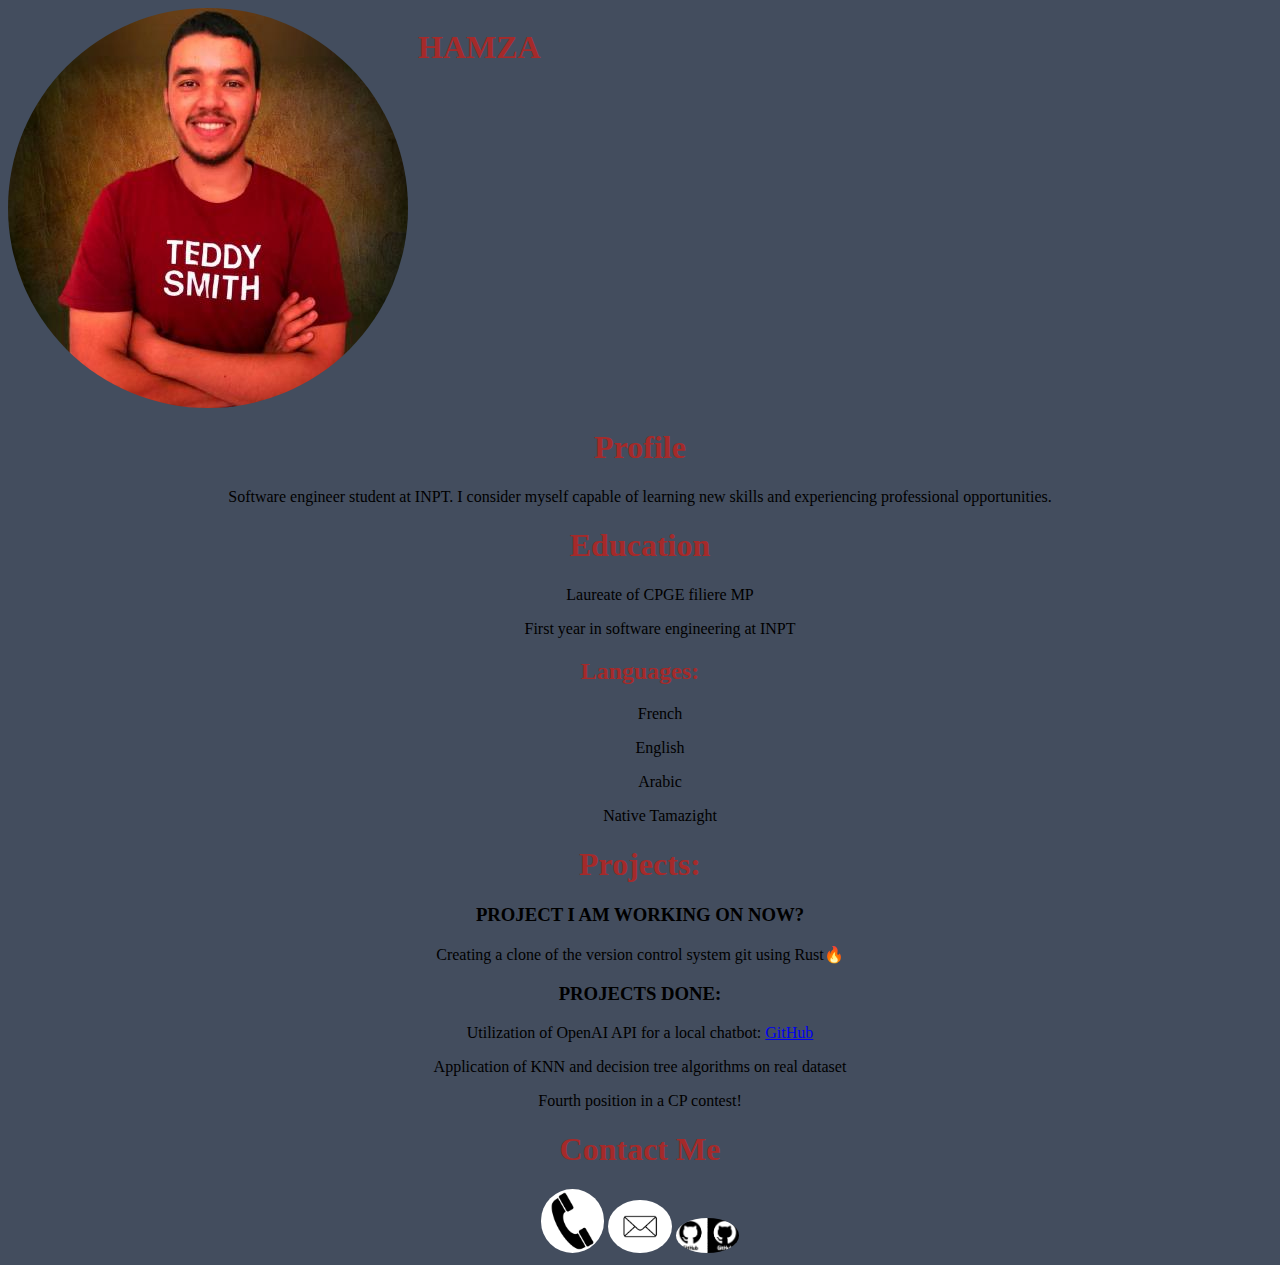
==== root/index.html.html @ cce4a7dc "Update index.html.html" ====
<!DOCTYPE html>
<html lang="en">
<head>
    <meta charset="UTF-8">
    <meta name="viewport" content="width=device-width, initial-scale=1.0">
    <title>Hamza Elyoussfi - Software Engineer Student</title>
    <link rel="stylesheet" href="main.css">
</head>
<body class=".section">
   <div class="cont">
    <img src="Hamza.jpg" alt="Hamza's profile" class="profile-pic">
    <div class="details">
        <h1 id="name"></h1>
        <h3 id="role"></h3>
    </div>
   </div>
   <div class="content">
       <div class="profile">
           <h1>Profile</h1>
           <p>Software engineer student at INPT. I consider myself capable of learning new skills and experiencing professional opportunities.</p>
       </div>
       <div class="education">
           <h1>Education</h1>
           <ul>
               <p>Laureate of CPGE filiere MP</p>
               <p>First year in software engineering at INPT</p>
           </ul>
           <h2>Languages:</h2> 
           <ul>
               <p>French</p>
               <p>English</p>
               <p>Arabic</p>
               <p>Native Tamazight</p>
           </ul>
       </div>
       <div class="projects">
           <h1>Projects:</h1>
           <h3>PROJECT I AM WORKING ON NOW?</h3>
           <p>Creating a clone of the version control system git using Rust🔥</p>
           <h3>PROJECTS DONE:</h3>
           <p>Utilization of OpenAI API for a local chatbot: <a href="https://github.com/Elyoussf/localChatGPT">GitHub</a></p>
           <p>Application of KNN and decision tree algorithms on real dataset</p>
           <p>Fourth position in a CP contest!</p>
       </div>
       <div class="contact">
           <h1>Contact Me</h1>
           <div class="contact-info">
               <a href="tel:0618550719" class="contact-link"><img src="phone.jpg" alt="Phone Icon" class="icon"></a>
               <a href="mailto:elyoussfiihaamza@gmail.com" class="contact-link"><img src="email.png" alt="Email Icon" class="icon"></a>
               <a href="https://github.com/Elyoussf" class="contact-link"><img src="github.png" alt="GitHub Icon" class="icon"></a>
           </div>
       </div>
   </div>

<script src="main.js"></script>
</body>
</html>
---- root/main.css ----
body {
    text-align: center;
    background-color: rgb(67, 77, 94);
}

.cont {
    display: flex;
    flex-direction: row;
    border: rgb(54, 16, 16);
}

.cont img {
    border-radius: 50%;
}

.cont div {
    margin-left: 10px; /* Added margin for spacing */
}

.icon {
    width: 5%;
    border-radius: 50%;
}

h1, h2 {
    color: brown;
}

/* Media query for phones */
@media only screen and (max-width: 600px) {
    .cont {
        flex-direction: column; /* Change to column layout */
        align-items: center; /* Center items */
    }

    .cont img {
        order: 1; /* Change order of image */
    }

    .cont div {
        margin-left: 0; /* Reset margin */
    }
}
/* Hide content by default */

/* Show content when active class is applied */
.cont.active {
    display: block;
}
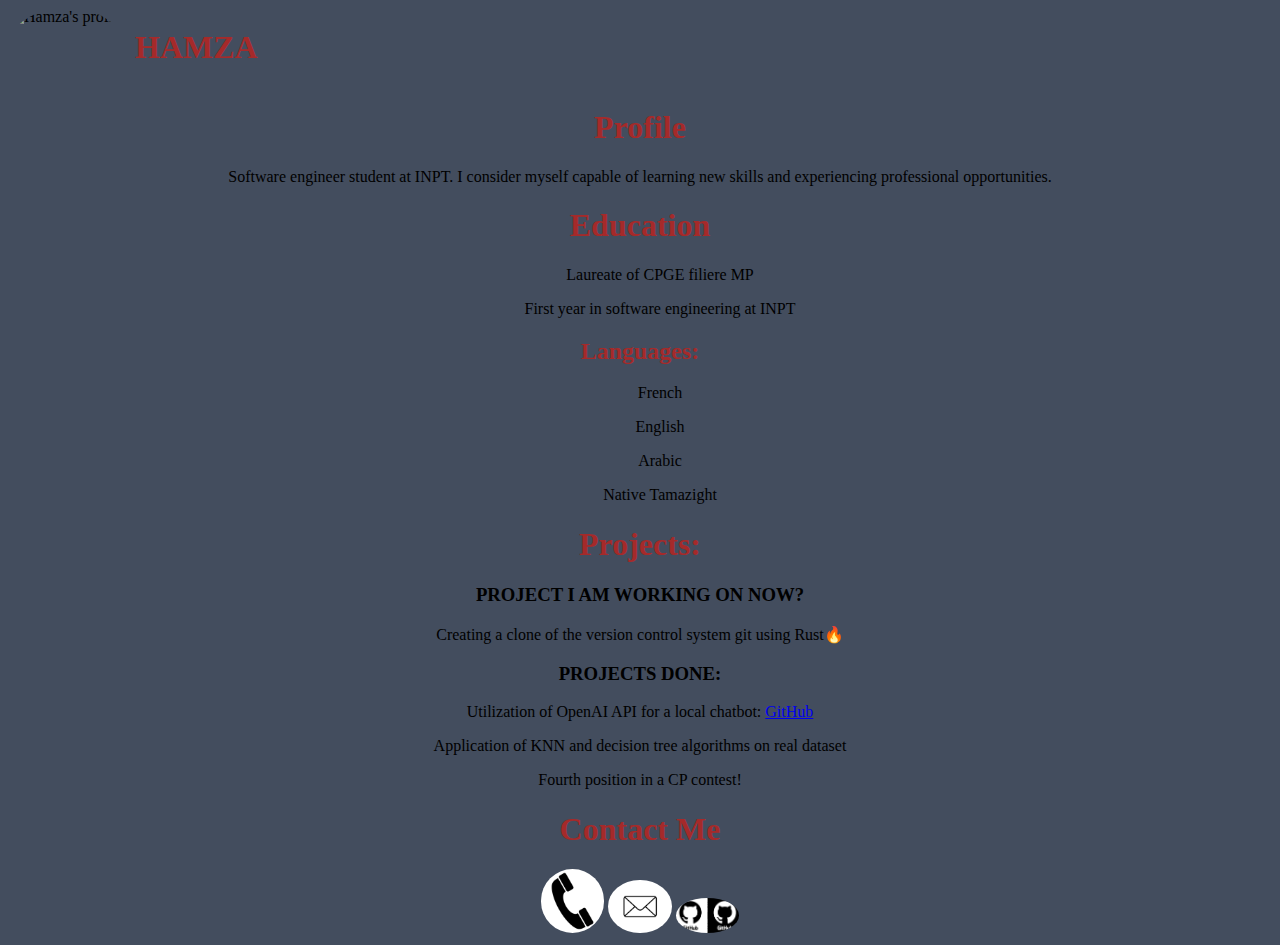
==== commit 4d5bb93c: "Update index.html.html" ====
--- a/root/index.html.html
+++ b/root/index.html.html
@@ -8,7 +8,7 @@
 </head>
 <body class=".section">
    <div class="cont">
-    <img src="Hamza.jpg" alt="Hamza's profile" class="profile-pic">
+    <img src="https://photos.google.com/album/AF1QipPsueiqvnHfpGnzl0eDgH50HVNToXBCEeHibl3A/photo/AF1QipPthLL0MGA7zEab52xv-p7_rnmqe2svZ2oK_gax" alt="Hamza's profile" class="profile-pic">
     <div class="details">
         <h1 id="name"></h1>
         <h3 id="role"></h3>
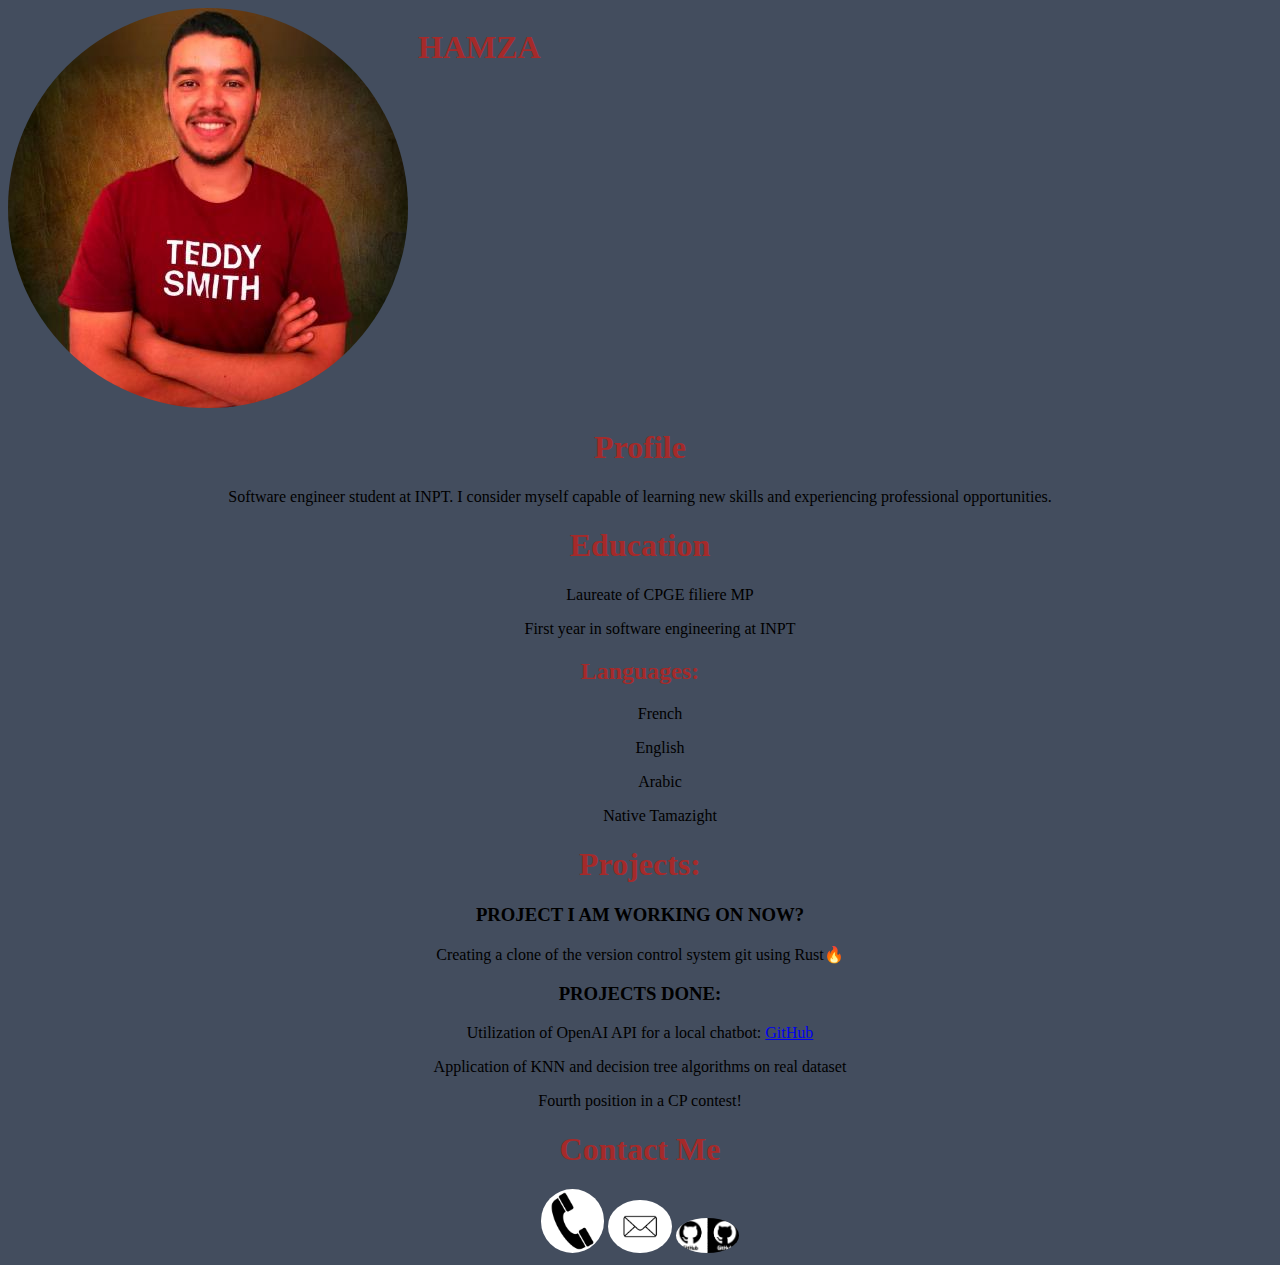
==== commit cc0974a3: "Update index.html.html" ====
--- a/root/index.html.html
+++ b/root/index.html.html
@@ -8,7 +8,7 @@
 </head>
 <body class=".section">
    <div class="cont">
-    <img src="https://photos.google.com/album/AF1QipPsueiqvnHfpGnzl0eDgH50HVNToXBCEeHibl3A/photo/AF1QipPthLL0MGA7zEab52xv-p7_rnmqe2svZ2oK_gax" alt="Hamza's profile" class="profile-pic">
+    <img src="Hamza.jpg" alt="Hamza's profile" class="profile-pic">
     <div class="details">
         <h1 id="name"></h1>
         <h3 id="role"></h3>
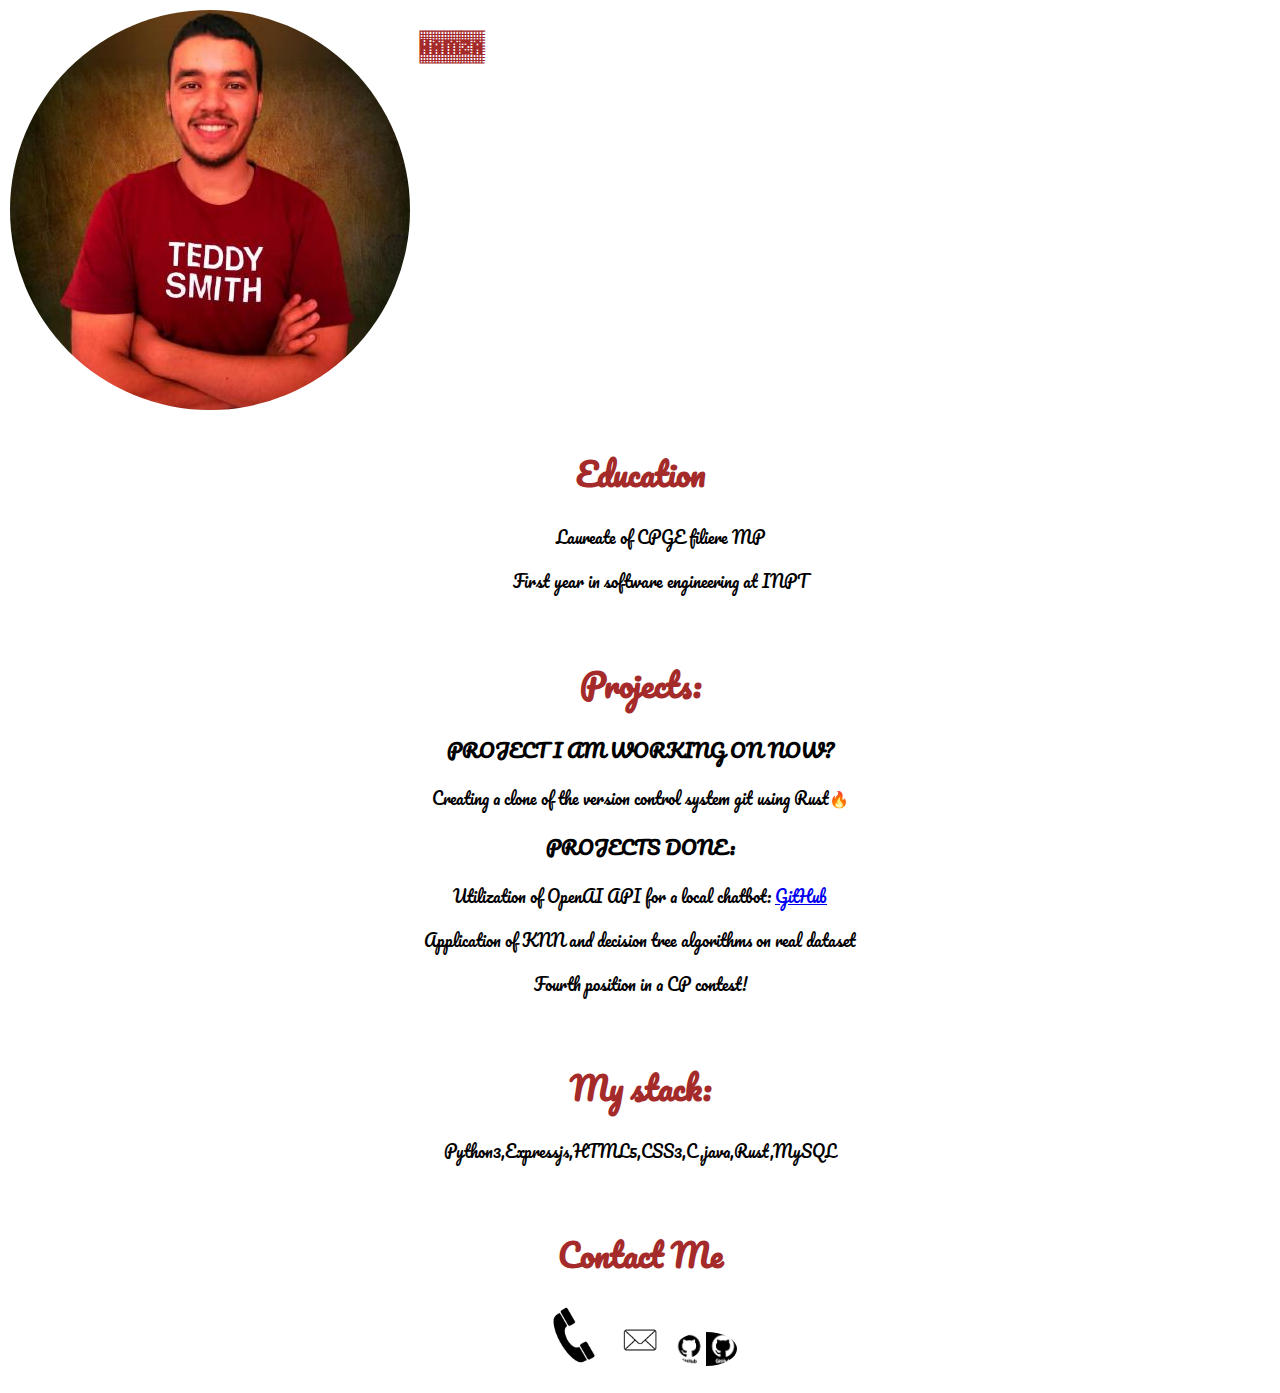
==== commit 906257e6: "changed the design" ====
--- a/root/index.html.html
+++ b/root/index.html.html
@@ -5,6 +5,12 @@
     <meta name="viewport" content="width=device-width, initial-scale=1.0">
     <title>Hamza Elyoussfi - Software Engineer Student</title>
     <link rel="stylesheet" href="main.css">
+    <link rel="preconnect" href="https://fonts.googleapis.com">
+<link rel="preconnect" href="https://fonts.gstatic.com" crossorigin>
+<link href="https://fonts.googleapis.com/css2?family=Micro+5+Charted&display=swap" rel="stylesheet">
+<link rel="preconnect" href="https://fonts.googleapis.com">
+<link rel="preconnect" href="https://fonts.gstatic.com" crossorigin>
+<link href="https://fonts.googleapis.com/css2?family=Micro+5+Charted&family=Pacifico&display=swap" rel="stylesheet">
 </head>
 <body class=".section">
    <div class="cont">
@@ -15,22 +21,12 @@
     </div>
    </div>
    <div class="content">
-       <div class="profile">
-           <h1>Profile</h1>
-           <p>Software engineer student at INPT. I consider myself capable of learning new skills and experiencing professional opportunities.</p>
-       </div>
+      
        <div class="education">
            <h1>Education</h1>
            <ul>
                <p>Laureate of CPGE filiere MP</p>
                <p>First year in software engineering at INPT</p>
-           </ul>
-           <h2>Languages:</h2> 
-           <ul>
-               <p>French</p>
-               <p>English</p>
-               <p>Arabic</p>
-               <p>Native Tamazight</p>
            </ul>
        </div>
        <div class="projects">
@@ -41,6 +37,10 @@
            <p>Utilization of OpenAI API for a local chatbot: <a href="https://github.com/Elyoussf/localChatGPT">GitHub</a></p>
            <p>Application of KNN and decision tree algorithms on real dataset</p>
            <p>Fourth position in a CP contest!</p>
+       </div>
+       <div class="stack">
+        <h1>My stack:</h1>
+        <p>Python3,Expressjs,HTML5,CSS3,C,java,Rust,MySQL</p>
        </div>
        <div class="contact">
            <h1>Contact Me</h1>
--- a/root/main.css
+++ b/root/main.css
@@ -1,12 +1,20 @@
 body {
     text-align: center;
-    background-color: rgb(67, 77, 94);
+    background-color: rgb(235, 237, 240e); /* Light background color */
+    font-family: "Pacifico", cursive;
+    font-weight: 400;
+    font-style: normal;
 }
 
 .cont {
     display: flex;
     flex-direction: row;
-    border: rgb(54, 16, 16);
+    border: 2px solid transparent; /* Added border */
+    transition: border-color 0.3s; /* Transition for border color */
+    font-family: "Micro 5 Charted", sans-serif;
+    font-weight: 400;
+    font-style: normal;
+
 }
 
 .cont img {
@@ -41,9 +49,22 @@
         margin-left: 0; /* Reset margin */
     }
 }
-/* Hide content by default */
 
-/* Show content when active class is applied */
-.cont.active {
-    display: block;
+/* Border effect on hover */
+.cont:hover {
+    border-color: white; /* Border color on hover */
 }
+
+/* Background and font color for sections */
+.education, .projects, .contact,.stack {
+    border: 2px solid transparent;
+    border-radius: 5%; /* Added border */
+    padding: 10px; /* Added padding */
+    transition: background-color 1s, color 1s; /* Transition for background color and font color */
+}
+
+.education:hover, .projects:hover, .contact:hover ,.stack:hover{
+    background-color: #333; /* Dark background color on hover */
+    color: white; /* Font color on hover */
+    box-shadow: 5px;
+}
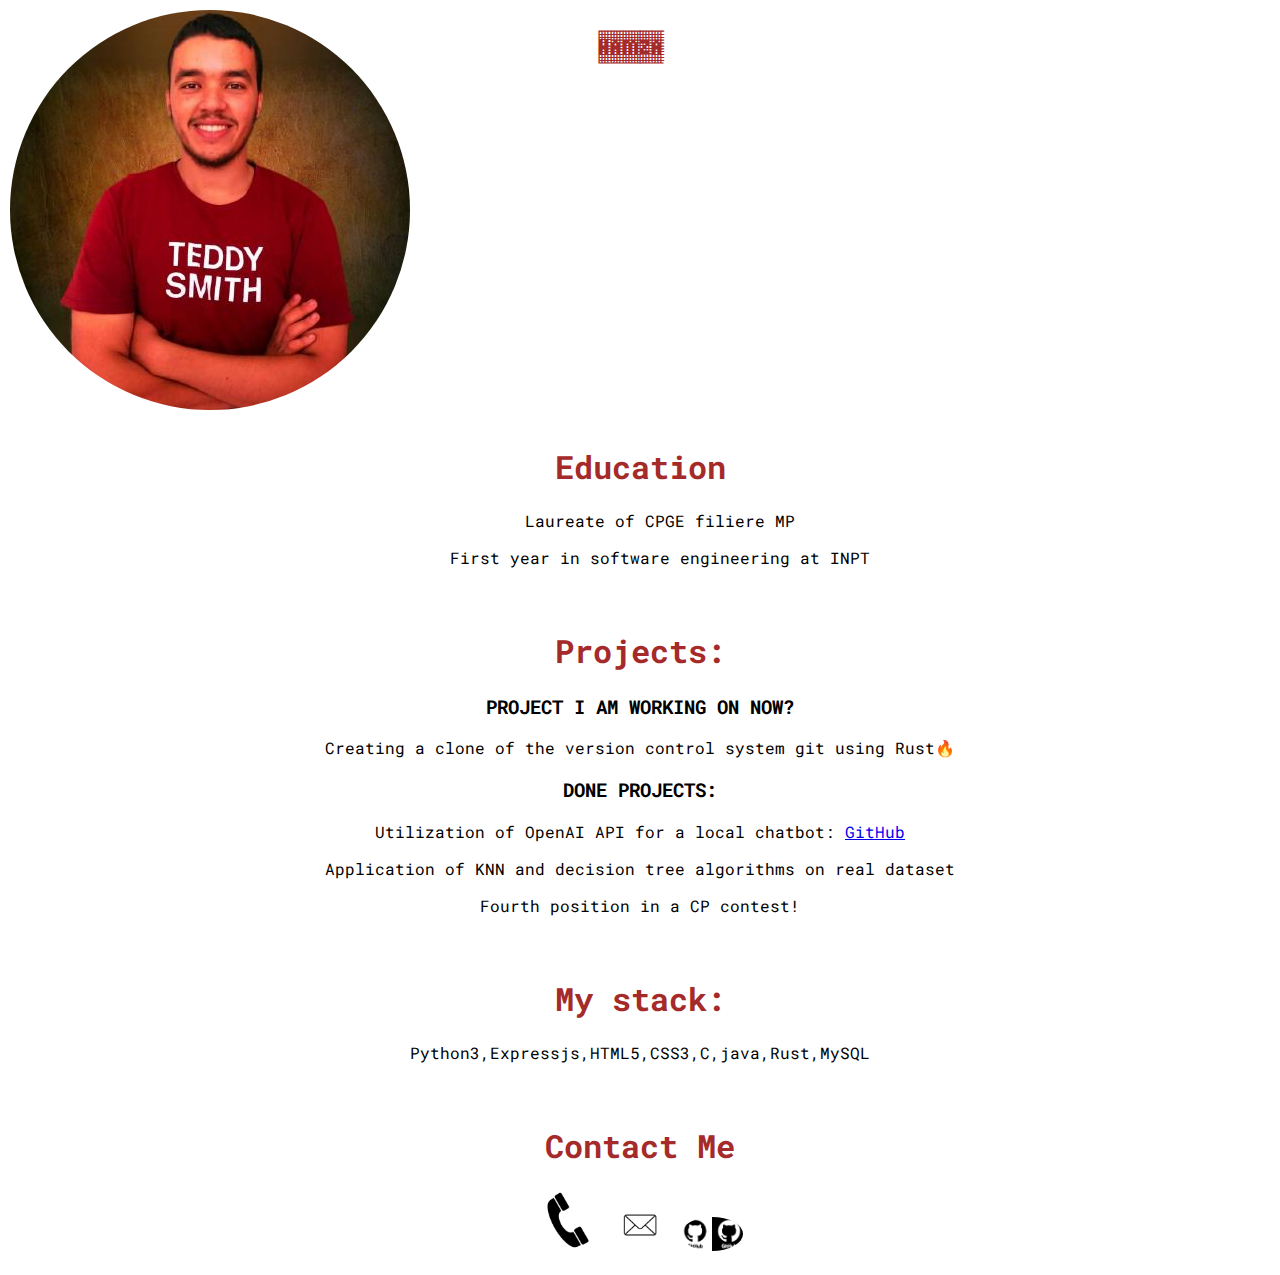
==== commit a72c0851: "chnaged the fonts" ====
--- a/root/index.html.html
+++ b/root/index.html.html
@@ -10,7 +10,12 @@
 <link href="https://fonts.googleapis.com/css2?family=Micro+5+Charted&display=swap" rel="stylesheet">
 <link rel="preconnect" href="https://fonts.googleapis.com">
 <link rel="preconnect" href="https://fonts.gstatic.com" crossorigin>
-<link href="https://fonts.googleapis.com/css2?family=Micro+5+Charted&family=Pacifico&display=swap" rel="stylesheet">
+<link rel="preconnect" href="https://fonts.googleapis.com">
+<link rel="preconnect" href="https://fonts.gstatic.com" crossorigin>
+<link href="https://fonts.googleapis.com/css2?family=Jersey+25&display=swap" rel="stylesheet">
+<link rel="preconnect" href="https://fonts.googleapis.com">
+<link rel="preconnect" href="https://fonts.gstatic.com" crossorigin>
+<link href="https://fonts.googleapis.com/css2?family=Jersey+25&family=Roboto+Mono:ital,wght@0,100..700;1,100..700&display=swap" rel="stylesheet">
 </head>
 <body class=".section">
    <div class="cont">
@@ -33,7 +38,7 @@
            <h1>Projects:</h1>
            <h3>PROJECT I AM WORKING ON NOW?</h3>
            <p>Creating a clone of the version control system git using Rust🔥</p>
-           <h3>PROJECTS DONE:</h3>
+           <h3>DONE PROJECTS:</h3>
            <p>Utilization of OpenAI API for a local chatbot: <a href="https://github.com/Elyoussf/localChatGPT">GitHub</a></p>
            <p>Application of KNN and decision tree algorithms on real dataset</p>
            <p>Fourth position in a CP contest!</p>
--- a/root/main.css
+++ b/root/main.css
@@ -1,9 +1,12 @@
 body {
     text-align: center;
     background-color: rgb(235, 237, 240e); /* Light background color */
-    font-family: "Pacifico", cursive;
-    font-weight: 400;
+    font-family: "Roboto Mono", monospace;
+    font-optical-sizing: auto;
+    font-weight: weight;
     font-style: normal;
+      
+      
 }
 
 .cont {
@@ -14,15 +17,23 @@
     font-family: "Micro 5 Charted", sans-serif;
     font-weight: 400;
     font-style: normal;
+    transition: background-color 1s, color 1s;
 
+}
+.cont:hover{
+    background-color: #333;
+    color: white;
 }
 
 .cont img {
     border-radius: 50%;
+    float: inline-start;
 }
 
 .cont div {
-    margin-left: 10px; /* Added margin for spacing */
+    margin-left: 15%; /* Added margin for spacing */
+    float: inline-end;
+    margin-right: 20%;
 }
 
 .icon {
@@ -53,6 +64,9 @@
 /* Border effect on hover */
 .cont:hover {
     border-color: white; /* Border color on hover */
+    font-family: "Jersey 25", sans-serif;
+        font-weight: 400;
+        font-style: normal;
 }
 
 /* Background and font color for sections */
@@ -67,4 +81,7 @@
     background-color: #333; /* Dark background color on hover */
     color: white; /* Font color on hover */
     box-shadow: 5px;
+    font-family: "Jersey 25", sans-serif;
+        font-weight: 400;
+        font-style: normal;
 }
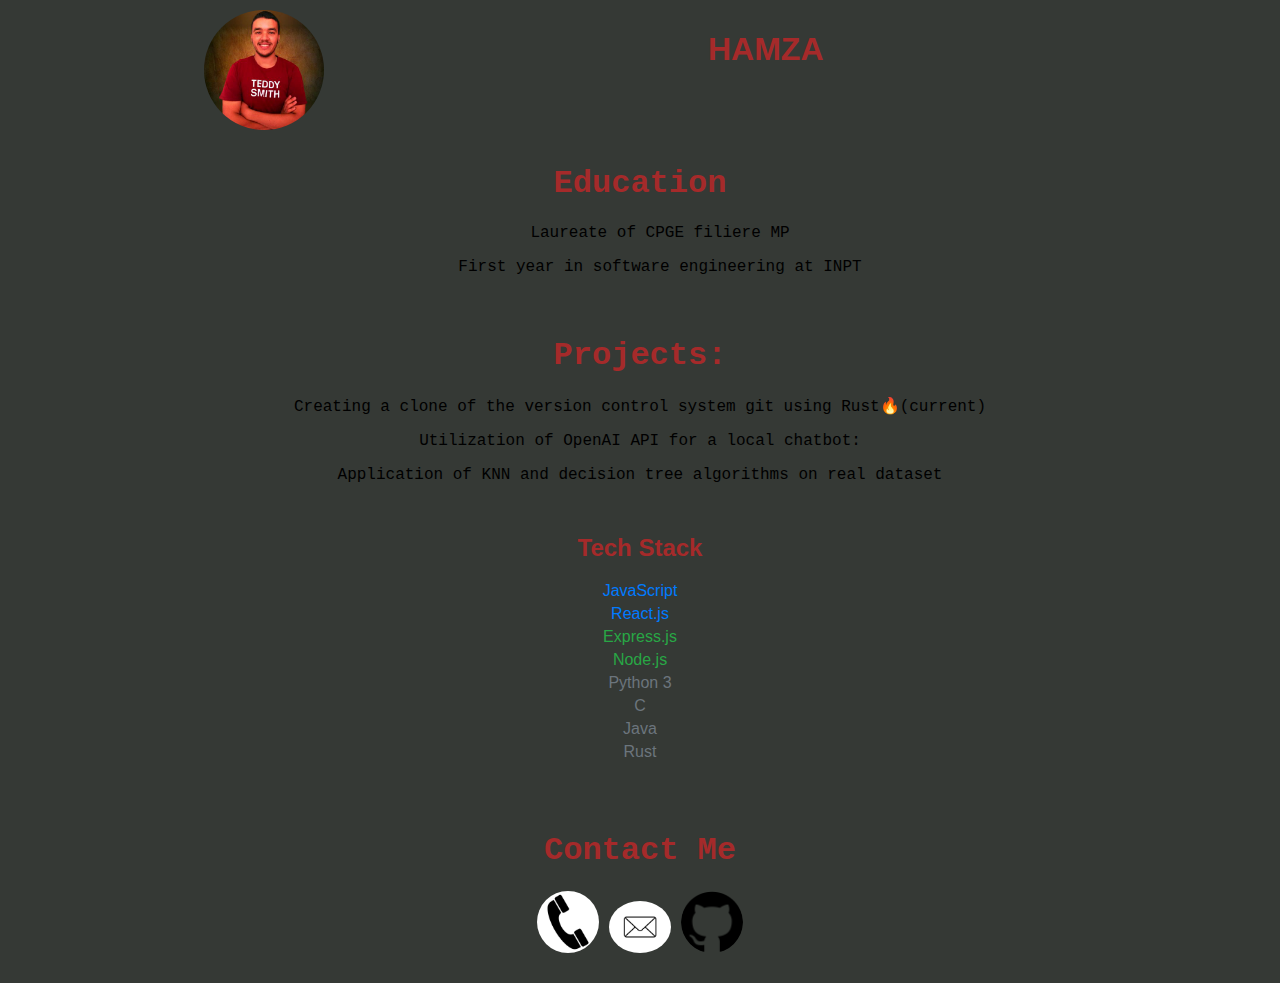
==== commit 87f94387: "changes styles" ====
--- a/root/index.html.html
+++ b/root/index.html.html
@@ -3,19 +3,9 @@
 <head>
     <meta charset="UTF-8">
     <meta name="viewport" content="width=device-width, initial-scale=1.0">
-    <title>Hamza Elyoussfi - Software Engineer Student</title>
+    <title>Hamza Elyoussfi - Software Engineering Student</title>
     <link rel="stylesheet" href="main.css">
-    <link rel="preconnect" href="https://fonts.googleapis.com">
-<link rel="preconnect" href="https://fonts.gstatic.com" crossorigin>
-<link href="https://fonts.googleapis.com/css2?family=Micro+5+Charted&display=swap" rel="stylesheet">
-<link rel="preconnect" href="https://fonts.googleapis.com">
-<link rel="preconnect" href="https://fonts.gstatic.com" crossorigin>
-<link rel="preconnect" href="https://fonts.googleapis.com">
-<link rel="preconnect" href="https://fonts.gstatic.com" crossorigin>
-<link href="https://fonts.googleapis.com/css2?family=Jersey+25&display=swap" rel="stylesheet">
-<link rel="preconnect" href="https://fonts.googleapis.com">
-<link rel="preconnect" href="https://fonts.gstatic.com" crossorigin>
-<link href="https://fonts.googleapis.com/css2?family=Jersey+25&family=Roboto+Mono:ital,wght@0,100..700;1,100..700&display=swap" rel="stylesheet">
+    
 </head>
 <body class=".section">
    <div class="cont">
@@ -36,17 +26,30 @@
        </div>
        <div class="projects">
            <h1>Projects:</h1>
-           <h3>PROJECT I AM WORKING ON NOW?</h3>
-           <p>Creating a clone of the version control system git using Rust🔥</p>
-           <h3>DONE PROJECTS:</h3>
-           <p>Utilization of OpenAI API for a local chatbot: <a href="https://github.com/Elyoussf/localChatGPT">GitHub</a></p>
+           
+           <p>Creating a clone of the version control system git using Rust🔥(current)</p>
+          
+           <p>Utilization of OpenAI API for a local chatbot: </p>
            <p>Application of KNN and decision tree algorithms on real dataset</p>
-           <p>Fourth position in a CP contest!</p>
+           
        </div>
-       <div class="stack">
+       <!-- <div class="stack">
         <h1>My stack:</h1>
         <p>Python3,Expressjs,HTML5,CSS3,C,java,Rust,MySQL</p>
-       </div>
+       </div> -->
+       <div class="stack">
+        <h2>Tech Stack</h2>
+        <ul>
+            <li class="frontend">JavaScript</li>
+            <li class="frontend">React.js</li>
+            <li class="backend">Express.js</li>
+            <li class="backend">Node.js</li>
+            <li class="other">Python 3</li>
+            <li class="other">C</li>
+            <li class="other">Java</li>
+            <li class="other">Rust</li>
+        </ul>
+    </div>
        <div class="contact">
            <h1>Contact Me</h1>
            <div class="contact-info">
--- a/root/main.css
+++ b/root/main.css
@@ -1,10 +1,11 @@
 body {
     text-align: center;
-    background-color: rgb(235, 237, 240e); /* Light background color */
+    background-color: rgb(53, 57, 53); /* Light background color */
     font-family: "Roboto Mono", monospace;
     font-optical-sizing: auto;
     font-weight: weight;
     font-style: normal;
+
       
       
 }
@@ -15,11 +16,14 @@
     border: 2px solid transparent; /* Added border */
     transition: border-color 0.3s; /* Transition for border color */
     font-family: "Micro 5 Charted", sans-serif;
-    font-weight: 400;
+    font-weight: 400px;
     font-style: normal;
     transition: background-color 1s, color 1s;
+    justify-content: space-evenly;
+ 
 
 }
+
 .cont:hover{
     background-color: #333;
     color: white;
@@ -28,6 +32,8 @@
 .cont img {
     border-radius: 50%;
     float: inline-start;
+    width: 120px;
+
 }
 
 .cont div {
@@ -53,7 +59,7 @@
     }
 
     .cont img {
-        order: 1; /* Change order of image */
+        order: 2; /* Change order of image */
     }
 
     .cont div {
@@ -61,27 +67,53 @@
     }
 }
 
-/* Border effect on hover */
+
 .cont:hover {
-    border-color: white; /* Border color on hover */
+    border-color: white; 
     font-family: "Jersey 25", sans-serif;
         font-weight: 400;
         font-style: normal;
 }
 
-/* Background and font color for sections */
+
 .education, .projects, .contact,.stack {
     border: 2px solid transparent;
-    border-radius: 5%; /* Added border */
-    padding: 10px; /* Added padding */
-    transition: background-color 1s, color 1s; /* Transition for background color and font color */
+    
+    padding: 10px; 
+    transition: background-color 1s, color 1s; 
 }
 
 .education:hover, .projects:hover, .contact:hover ,.stack:hover{
-    background-color: #333; /* Dark background color on hover */
-    color: white; /* Font color on hover */
+    background-color: #333;
+    color: white;
     box-shadow: 5px;
-    font-family: "Jersey 25", sans-serif;
-        font-weight: 400;
-        font-style: normal;
+   
 }
+.stack {
+    font-family: Arial, sans-serif;
+    padding: 20px;
+    
+    
+    border-radius: 5px;
+   
+    margin: 0 auto;
+}
+.stack h2 {
+    margin-top: 0;
+}
+.stack ul {
+    list-style-type: none;
+    padding: 0;
+}
+.stack ul li {
+    margin-bottom: 5px;
+}
+.stack .frontend {
+    color: #007bff;
+}
+.stack .backend {
+    color: #28a745;
+}
+.stack .other {
+    color: #6c757d;
+}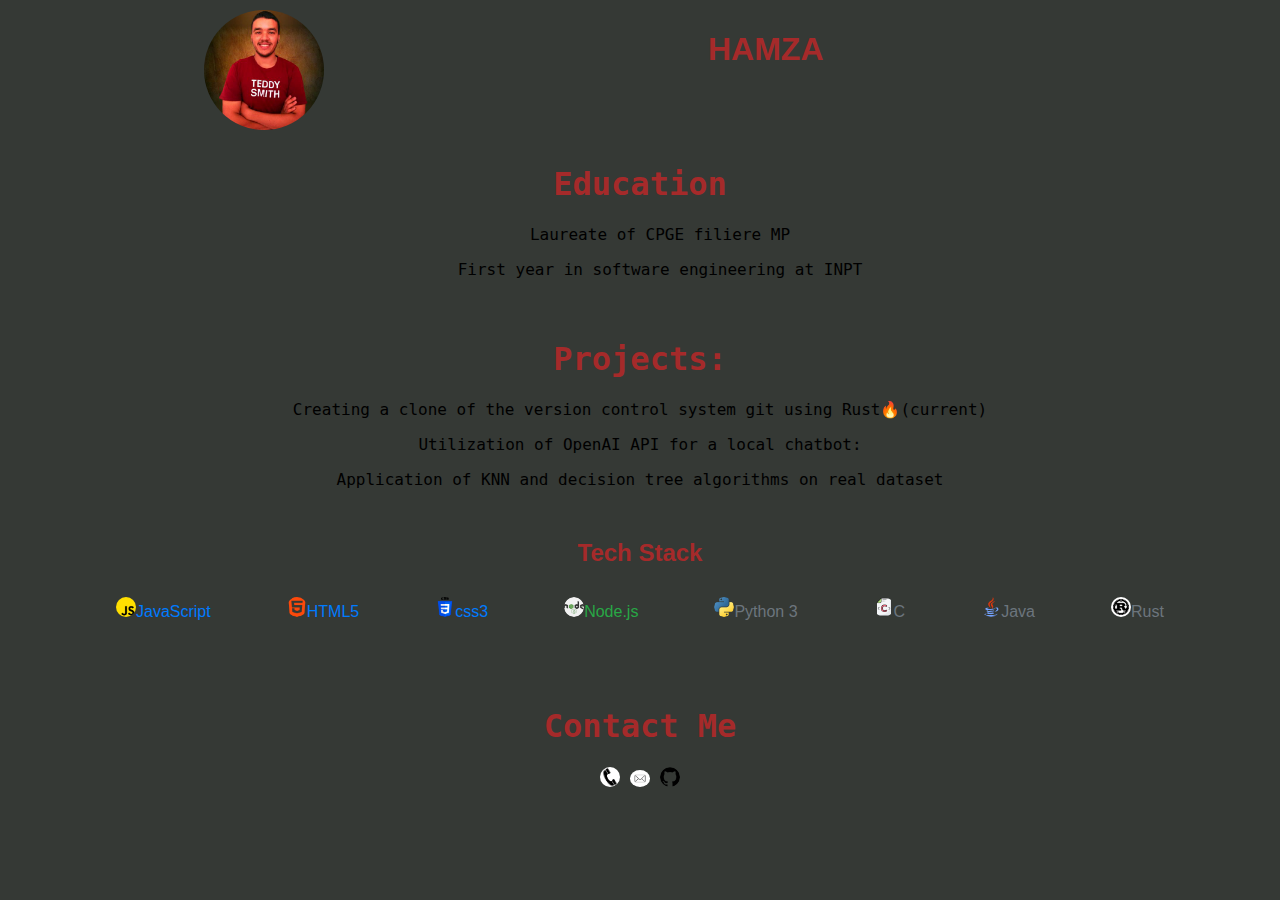
==== commit ed6a3973: "update" ====
--- a/root/index.html.html
+++ b/root/index.html.html
@@ -5,6 +5,7 @@
     <meta name="viewport" content="width=device-width, initial-scale=1.0">
     <title>Hamza Elyoussfi - Software Engineering Student</title>
     <link rel="stylesheet" href="main.css">
+    
     
 </head>
 <body class=".section">
@@ -39,15 +40,19 @@
        </div> -->
        <div class="stack">
         <h2>Tech Stack</h2>
-        <ul>
-            <li class="frontend">JavaScript</li>
-            <li class="frontend">React.js</li>
-            <li class="backend">Express.js</li>
-            <li class="backend">Node.js</li>
-            <li class="other">Python 3</li>
-            <li class="other">C</li>
-            <li class="other">Java</li>
-            <li class="other">Rust</li>
+        <ul> 
+            <li class="frontend"><img src="js.png" alt="" class="icons">JavaScript</li>
+            
+            <li class="frontend"> <img src="html-5.png" alt="" class="icons">HTML5</li>
+            <li class="frontend"><img src="css-3.png" alt="" class="icons">css3</li>
+            
+            
+            
+            <li class="backend"><img src="nodejs.png" alt="" class="icons">Node.js</li>
+            <li class="other"><img src="python.png" alt="" class="icons">Python 3</li>
+            <li class="other"> <img src="c-.png" alt="" class="icons">C</li>
+            <li class="other"><img src="java.svg" alt="" class="icons">Java</li>
+            <li class="other"><img src="rust.png" alt="" class="icons">Rust</li>
         </ul>
     </div>
        <div class="contact">
--- a/root/main.css
+++ b/root/main.css
@@ -42,8 +42,8 @@
     margin-right: 20%;
 }
 
-.icon {
-    width: 5%;
+.icon,.icons {
+    width: 20px;
     border-radius: 50%;
 }
 
@@ -104,6 +104,9 @@
 .stack ul {
     list-style-type: none;
     padding: 0;
+    display: flex;
+    justify-content: space-evenly;
+    padding: 10px;
 }
 .stack ul li {
     margin-bottom: 5px;
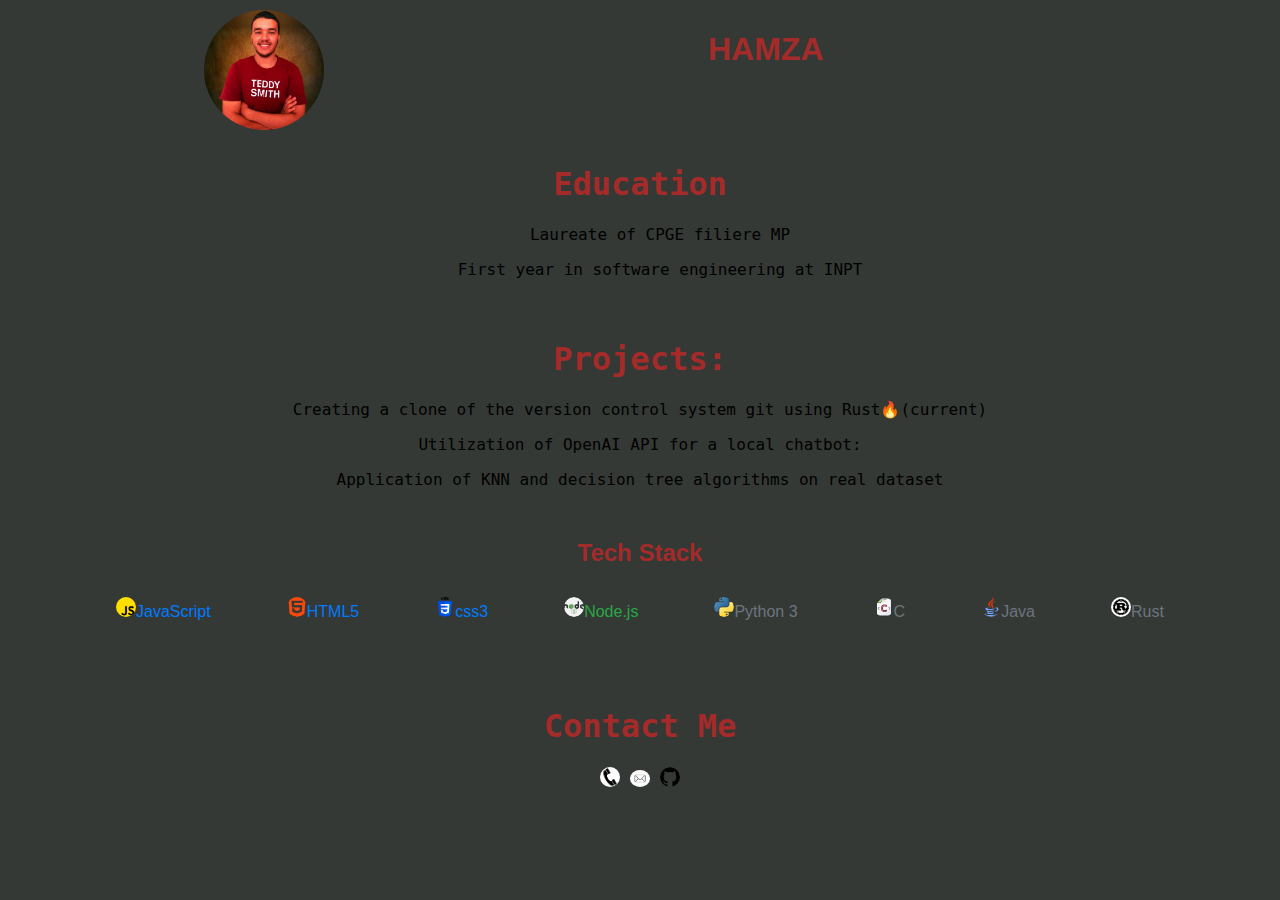
==== commit 23f3c1ba: "added google analytics" ====
--- a/root/index.html.html
+++ b/root/index.html.html
@@ -8,6 +8,15 @@
     
     
 </head>
+<!-- Google tag (gtag.js) -->
+<script async src="https://www.googletagmanager.com/gtag/js?id=G-Z4R9J5Y85D"></script>
+<script>
+  window.dataLayer = window.dataLayer || [];
+  function gtag(){dataLayer.push(arguments);}
+  gtag('js', new Date());
+
+  gtag('config', 'G-Z4R9J5Y85D');
+</script>
 <body class=".section">
    <div class="cont">
     <img src="Hamza.jpg" alt="Hamza's profile" class="profile-pic">
